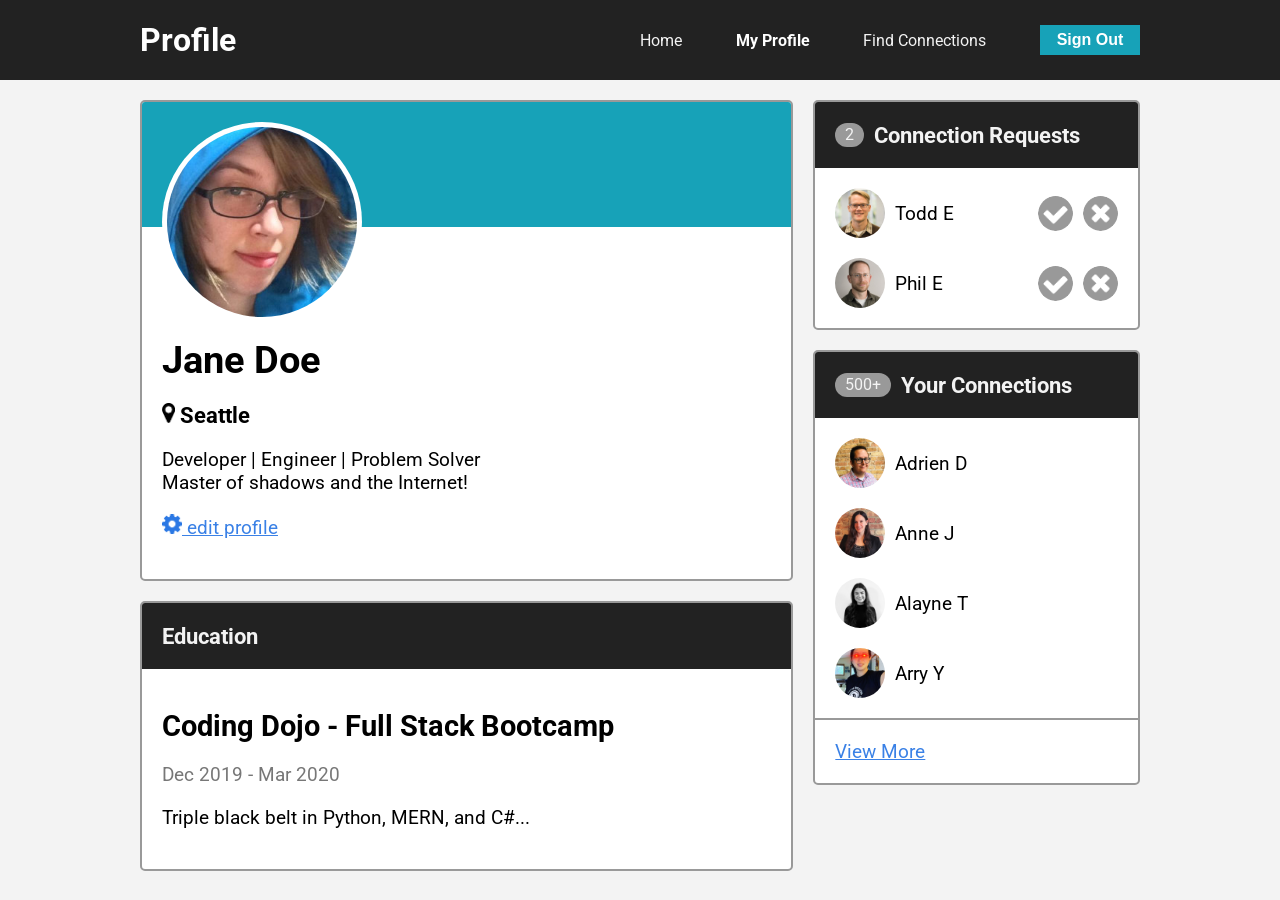
==== JS/profile-page/index.html @ 6823a015 "feat: add likes assignment" ====
<!DOCTYPE html>
<html lang="en">
<head>
    <meta charset="UTF-8">
    <meta name="viewport" content="width=device-width, initial-scale=1.0">
    <title>Profile Page</title>
    <link rel="stylesheet" href="style.css">
    <link rel="preconnect" href="https://fonts.gstatic.com">
    <link href="https://fonts.googleapis.com/css2?family=Roboto&display=swap" rel="stylesheet">
</head>
<body>

    <!-- navbar -->
    <div class="nav">
        <div class="flex-container">
            <h1 class="nav-title">Profile</h1>
            <ul class="nav-links">
                <li><a href="#">Home</a></li>
                <li><a href="#" class="active">My Profile</a></li>
                <li><a href="#">Find Connections</a></li>
                <li><button class="btn">Sign Out</button></li>
            </ul>
        </div>
    </div>

    <!-- main -->
    <div class="flex-container main">

        <!-- 2/3 width column -->
        <div class="col-2">

            <!-- user info card -->
            <div class="card user-card">
                <div class="card-header">
                    <img src="images/jane-m.jpg" alt="jane" class="avatar-m">
                </div>
                <div class="card-body">
                    <h1>Jane Doe</h1>
                    <h3><img src="icons/map-marker.png" alt="pin" class="icon-s"> Seattle</h3>
                    <p>Developer | Engineer | Problem Solver<br>
                    Master of shadows and the Internet!</p>
                    <p><a href="#"><img src="icons/gear.png" alt="gear" class="icon-s"> edit profile</a></p>
                </div>
            </div>

            <!-- user education card -->
            <div class="card">
                <div class="card-header">
                    <h3>Education</h3>
                </div>
                <div class="card-body">
                    <h2>Coding Dojo - Full Stack Bootcamp</h2>
                    <p class="dates">Dec 2019 - Mar 2020</p>
                    <p>Triple black belt in Python, MERN, and C#...</p>
                </div>
            </div>

        </div>

        <!-- 1/3 width column -->
        <div class="col-1">

            <!-- connection requests card -->
            <div class="card">
                <div class="card-header">
                    <span class="badge">2</span>
                    <h3>Connection Requests</h3>
                </div>
                <ul class="card-list">
                    <li class="card-list-item">
                        <span>
                            <img src="images/todd-s.jpg" alt="todd" class="avatar-s">
                            Todd E
                        </span>
                        <span>
                            <img src="icons/accept-circle.png" alt="accept" class="icon">
                            <img src="icons/close-circle.png" alt="close" class="icon">
                        </span>
                    </li>
                    <li class="card-list-item">
                        <span>
                            <img src="images/phil-s.jpg" alt="phil" class="avatar-s">
                            Phil E
                        </span>
                        <span>
                            <img src="icons/accept-circle.png" alt="accept" class="icon">
                            <img src="icons/close-circle.png" alt="close" class="icon">
                        </span>
                    </li>
                </ul>
            </div>

            <!-- your connections card -->
            <div class="card">
                <div class="card-header">
                    <span class="badge">500+</span>
                    <h3>Your Connections</h3>
                </div>
                <ul class="card-list">
                    <li class="card-list-item start">
                        <img src="images/adrien-s.jpg" alt="adrien" class="avatar-s">
                        Adrien D
                    </li>
                    <li class="card-list-item start">
                        <img src="images/anne-s.jpg" alt="anne" class="avatar-s">
                        Anne J
                    </li>
                    <li class="card-list-item start">
                        <img src="images/alayne-s.jpg" alt="alayne" class="avatar-s">
                        Alayne T
                    </li>
                    <li class="card-list-item start">
                        <img src="images/arry-s.jpg" alt="arry" class="avatar-s">
                        Arry Y
                    </li>
                </ul>
                <div class="card-footer">
                    <a href="#">View More</a>
                </div>
            </div>

        </div>
    </div>

    <script src="script.js"></script>
</body>
</html>
---- JS/profile-page/style.css ----
/* CSS Reset */

* {
    margin: 0;
    padding: 0;
}

/* styles to apply to body */

body {
    background-color: #f3f3f3;
    font-family: 'Roboto', sans-serif;
}

.flex-container {
    width: 1000px;
    margin: 0 auto;
}

.flex-container, .nav-links, .nav {
    display: flex;
    justify-content: space-between;
    align-items: center;
}

.nav {
    height: 80px;
    background-color: #222;
    color: #fff;
    margin-bottom: 20px;
}

.nav-links {
    width: 50%;
    list-style-type: none;
    align-items: center;
}

.nav-links a {
    color: #f3f3f3;
    text-decoration: none;
}

.nav-links a.active {
    color: #fff;
    font-weight: bold;
}

.btn {
    height: 30px;
    width: 100px;
    color: #fff;
    background-color: #17a2b8;
    border: none;
    font-size: 1rem;
    font-weight: bold;
}

.flex-container.main {
    align-items: flex-start;
}

.col-2 {
    flex: 2;
    margin-right: 20px;
}

.col-1 {
    flex: 1;
}

.card {
    background-color: #fff;
    border: 2px solid #999;
    margin-bottom: 20px;
    border-radius: 5px;
    font-size: 1.2rem;
    overflow: hidden;
}


.card-header {
    padding: 20px;
    background-color: #222;
    color: #f3f3f3;
}

.card-header {
    display: flex;
    align-items: center;
}

.card-body {
    padding: 20px;
}

.card-body h1, 
.card-body h2,
.card-body h3,
.card-body p {
    margin: 20px 0px;
}

.user-card .card-header {
    background-color: #17a2b8;
    height: 85px;
    margin-bottom: 70px;
    display: block;
}

.card-footer {
    border-top: 2px solid #999;
    display: flex;
    align-items: center;
    padding: 20px;
}

.avatar-m {
    border-radius: 50%;
    background-color: #fff;
    height: 190px;
    padding: 5px;
}

.icon-s {
    height: 20px;
}

a {
    color: #3a81e6;
}

.dates {
    color: #777;
}

.card-list {
    padding: 0 20px;
    padding-top: 20px;
    list-style-type: none;
}

.card-list-item, 
.card-list-item > * {
    display: flex;
    align-items: center;
}

.card-list-item {
    margin-bottom: 20px;
    justify-content: space-between;
}

.card-list-item.start {
    justify-content: flex-start;
}

.avatar-s, .icon {
    height: 50px;
    border-radius: 50%;
    margin-right: 10px;
}

.icon {
    height: 35px;
}

.icon, .btn {
    cursor: pointer;
}

.icon:last-child {
    margin-right: 0;
}

.badge {
    font-size: 1rem;
    height: 24px;
    line-height: 24px;
    padding: 0 10px;
    background-color: #999;
    border-radius: 12px;
    margin-right: 10px;
}
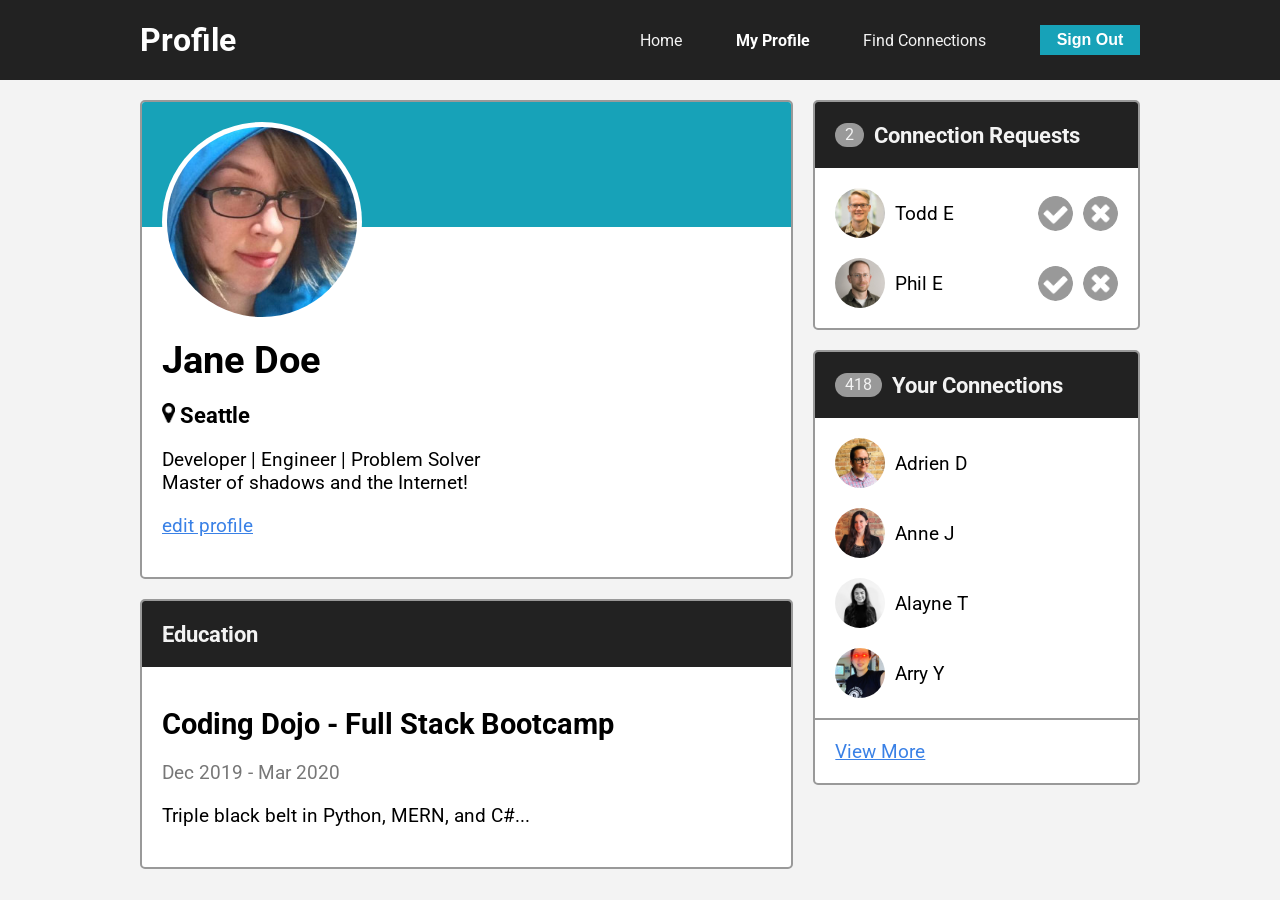
==== commit dda14692: "feat : add making connections assignment" ====
--- a/JS/profile-page/index.html
+++ b/JS/profile-page/index.html
@@ -35,11 +35,11 @@
                     <img src="images/jane-m.jpg" alt="jane" class="avatar-m">
                 </div>
                 <div class="card-body">
-                    <h1>Jane Doe</h1>
+                    <h1 id="profile-name">Jane Doe</h1>
                     <h3><img src="icons/map-marker.png" alt="pin" class="icon-s"> Seattle</h3>
                     <p>Developer | Engineer | Problem Solver<br>
                     Master of shadows and the Internet!</p>
-                    <p><a href="#"><img src="icons/gear.png" alt="gear" class="icon-s"> edit profile</a></p>
+                    <p><a href="#" onclick="editProfile(this)">edit profile</a></p>
                 </div>
             </div>
 
@@ -63,28 +63,28 @@
             <!-- connection requests card -->
             <div class="card">
                 <div class="card-header">
-                    <span class="badge">2</span>
+                    <span class="badge" id="Connection-req">2</span>
                     <h3>Connection Requests</h3>
                 </div>
-                <ul class="card-list">
-                    <li class="card-list-item">
+                <ul class="card-list" >
+                    <li class="card-list-item" id="todd">
                         <span>
                             <img src="images/todd-s.jpg" alt="todd" class="avatar-s">
                             Todd E
                         </span>
                         <span>
-                            <img src="icons/accept-circle.png" alt="accept" class="icon">
-                            <img src="icons/close-circle.png" alt="close" class="icon">
+                            <img src="icons/accept-circle.png" onclick="acceptconnection('todd')" alt="accept" class="icon">
+                            <img src="icons/close-circle.png" onclick="removeconnection('todd')" alt="close" class="icon">
                         </span>
                     </li>
-                    <li class="card-list-item">
+                    <li class="card-list-item" id="phil" >
                         <span>
                             <img src="images/phil-s.jpg" alt="phil" class="avatar-s">
                             Phil E
                         </span>
                         <span>
-                            <img src="icons/accept-circle.png" alt="accept" class="icon">
-                            <img src="icons/close-circle.png" alt="close" class="icon">
+                            <img src="icons/accept-circle.png"  onclick="acceptconnection('phil')" alt="accept" class="icon">
+                            <img src="icons/close-circle.png" onclick="removeconnection('phil')" alt="close" class="icon">
                         </span>
                     </li>
                 </ul>
@@ -93,7 +93,7 @@
             <!-- your connections card -->
             <div class="card">
                 <div class="card-header">
-                    <span class="badge">500+</span>
+                    <span class="badge" id="connections">418</span>
                     <h3>Your Connections</h3>
                 </div>
                 <ul class="card-list">
--- a/JS/profile-page/style.css
+++ b/JS/profile-page/style.css
@@ -14,7 +14,9 @@
 
 .flex-container {
     width: 1000px;
+    height: 100%;
     margin: 0 auto;
+
 }
 
 .flex-container, .nav-links, .nav {
